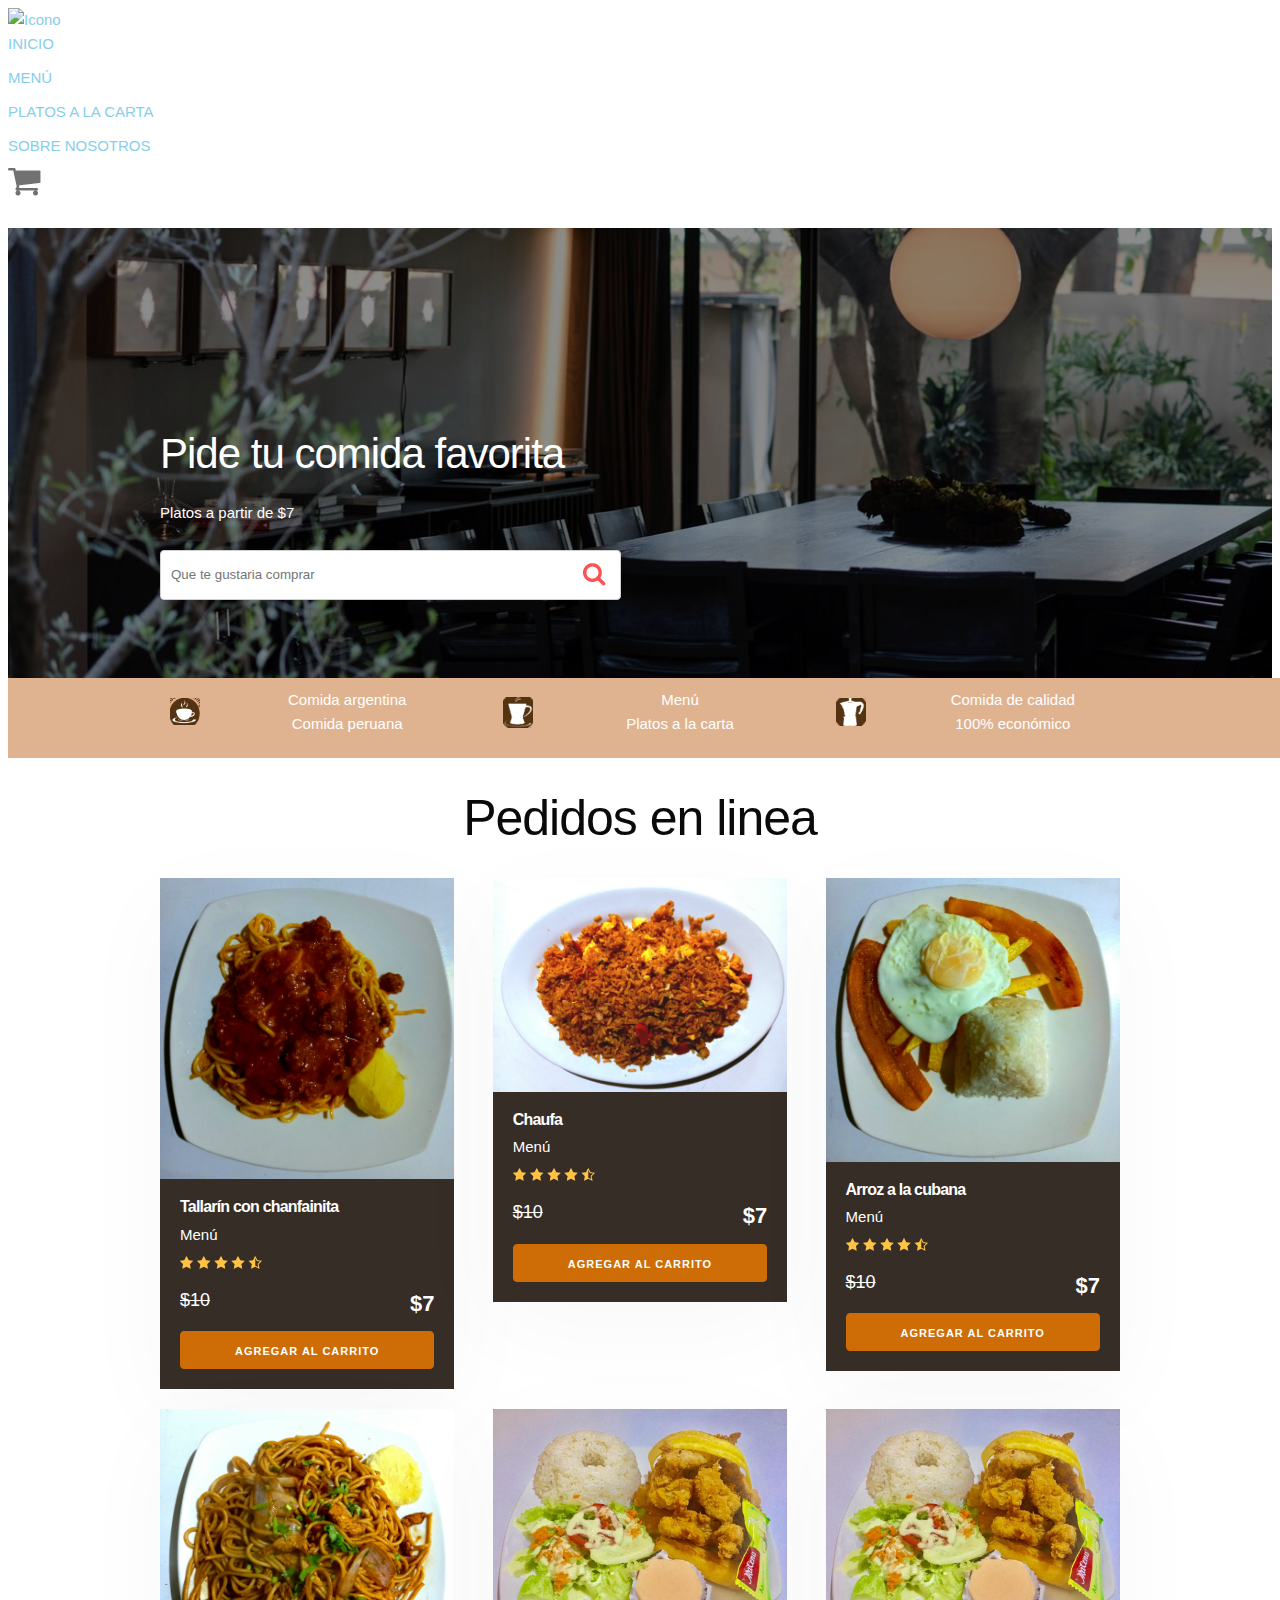
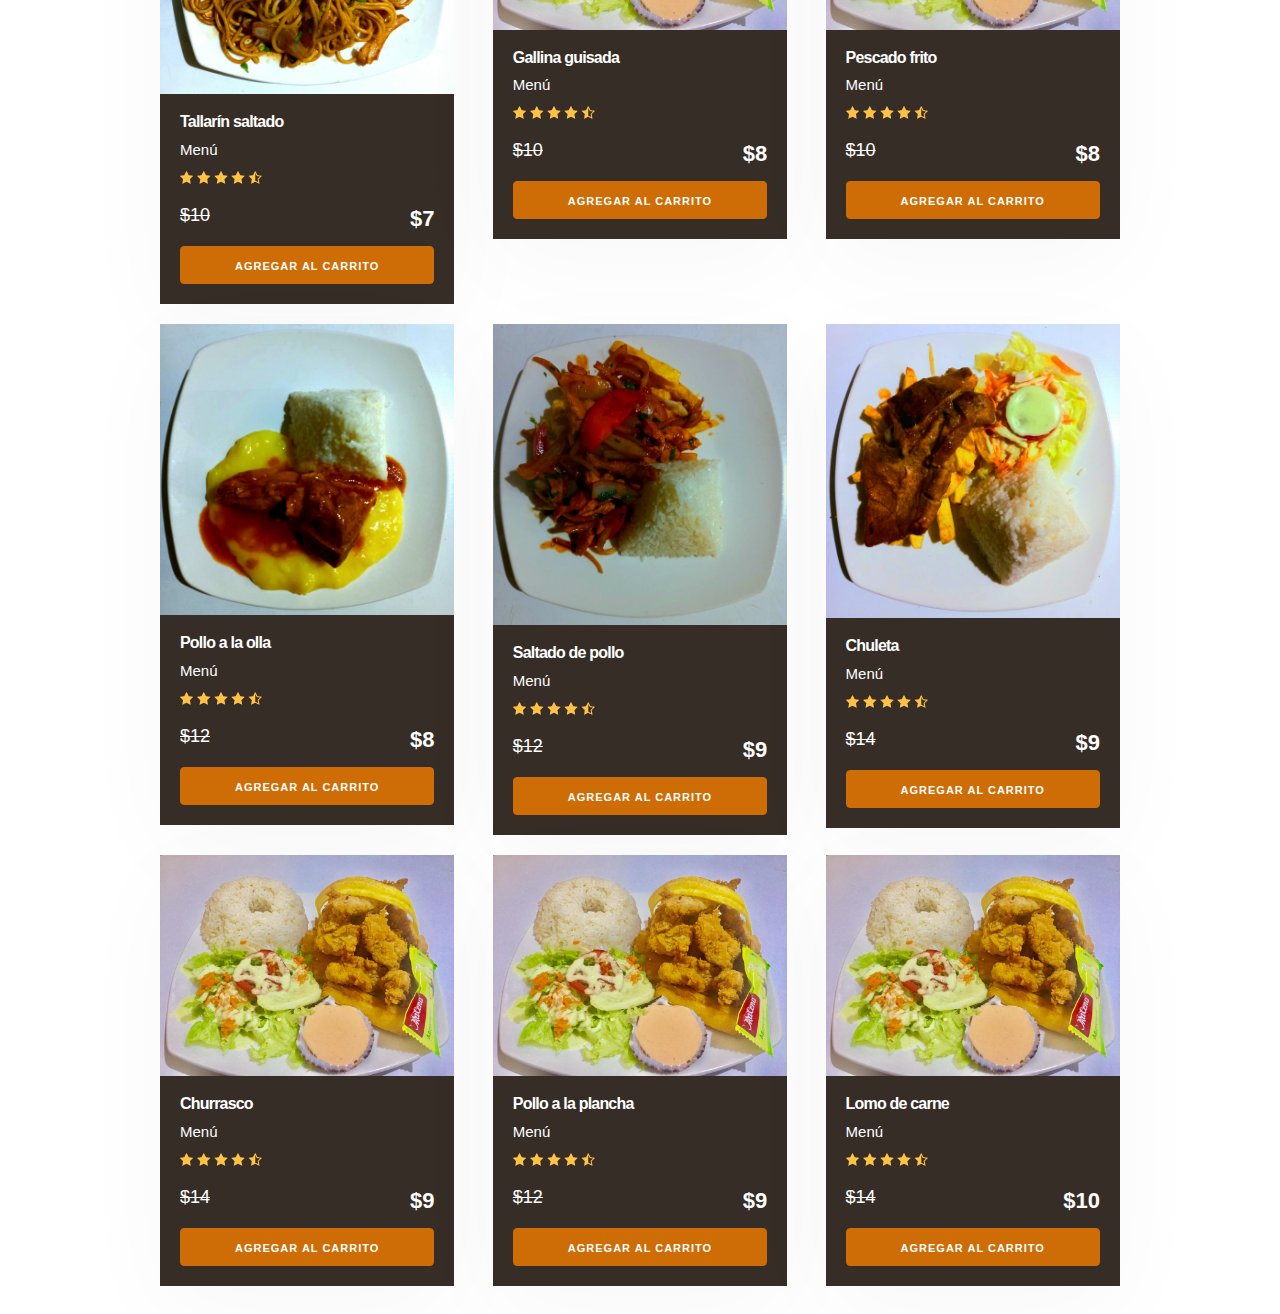
==== menu.html @ 3bd7306c "Add files via upload" ====
<!DOCTYPE html>
<html lang="en">
<head>
    <meta charset="UTF-8">
    <meta http-equiv="X-UA-Compatible" content="IE=edge">
    <meta name="viewport" content="width=device-width, initial-scale=1.0">
    <link
      rel="icon"
      type="image/jpg"
      href="https://cdn.glitch.com/686d35a2-2b6e-438b-ac4c-92ff63c16e5e%2FWhatsApp_Image_2021-08-18_at_1.35.23_PM-removebg-preview.png?v=1629311766020"
    />
    <link
      href="https://cdn.jsdelivr.net/npm/bootstrap@5.1.0/dist/css/bootstrap.min.css"
      rel="stylesheet"
      integrity="sha384-KyZXEAg3QhqLMpG8r+8fhAXLRk2vvoC2f3B09zVXn8CA5QIVfZOJ3BCsw2P0p/We"
      crossorigin="anonymous"
    />
    <title>CHE CARLITOS RESTAURANT</title>
    <link rel="stylesheet" href="css/normalize.css">
    <link rel="stylesheet" href="css/skeleton.css">
    <link rel="stylesheet" href="css/custom.css">
</head>
<body>
    <header id="header" class="header">
        <nav class="navbar navbar-light bg-light">
            <div class="container-fluid">
              <a class="navbar-brand" href="#">
                <img
            src="https://cdn.glitch.com/686d35a2-2b6e-438b-ac4c-92ff63c16e5e%2FWhatsApp_Image_2021-08-18_at_1.25.25_PM-removebg-preview-removebg-preview.png?v=1629311523991"
            alt="Icono"
            width="36"
            height="30"
            class="d-inline-block align-text-top"
          />
          
              </a>
              <ul class="nav">
                <li class="nav-item active">
                  <a class="nav-link" href="/">INICIO</a>
                </li>
                <li class="nav-item active">
                  <a class="nav-link" href="menu.html">MENÚ</a>
                </li>
                <li class="nav-item">
                  <a class="nav-link" href="platos.html">PLATOS A LA CARTA</a>
                </li>
                <li class="nav-item">
                  <a class="nav-link" href="sobre.html">SOBRE NOSOTROS</a>
                </li>
                <li class="submenu">
                    <img src="img/cart.png" alt="Carrito de compras" id="img-carrito">
                    <div id="carrito">
                        <table id="lista-carrito" class="u-full-width">
                            <thead>
                                <tr>
                                    <th>Imagen</th>
                                    <th>Nombre</th>
                                    <th>Precio</th>
                                    <th></th>
                                </tr>
                            </thead>
                            <tbody></tbody>
                        </table>
                        <a href="#" id="vaciar-carrito" class="button u-full-width">Vaciar Carrito</a>
                    </div>
                </li>
              </ul>
            </div>
        </nav>
        <div class="container-fluid">
          </div>
    </header>

    <div id="hero">
        <div class="container">
            <div class="row">
                <div class="six columns">
                    <div class="contenido-hero">
                        <h2>Pide tu comida favorita</h2>
                        <p>Platos a partir de $7</p>
                        <form action="platos.html" id="busqueda" method="post" class="formulario">
                            <input class="u-full-width" type="text" 
                            placeholder="Que te gustaria comprar"
                            id="buscador"
                            >
                            <input type="submit" id="submit-buscador" class="submit-buscador">
                        </form>
                    </div>
                </div>
            </div>
        </div>
    </div>

    <div class="barra">
        <div class="container">
            <div class="flex-column">
                <div class="four columns icono icono1">
                    <p>Comida argentina<br>
                        Comida peruana
                    </p>
                </div>
                <div class="four columns icono icono2">
                    <p>Menú<br>
                        Platos a la carta 
                    </p>
                </div>
                <div class="four columns icono icono3">
                    <p>Comida de calidad<br>
                        100% económico
                    </p>
                </div>
            </div>
        </div>
    </div>

    <div id="lista-cafe" class="container">
        <h1 id="encabezado" class="encabezado">Pedidos en linea</h1>
        <div class="row">
            <div class="four columns">
                <div class="card" id="m1">
                    <img src="img/m1.jpeg" class="u-full-width">
                    <div class="info-card">
                        <h4>Tallarín con chanfainita</h4>
                        <p>Menú</p>
                        <img src="img/estrellas.png" >
                        <p class="precio">$10 <span class="u-pull-right">$7</span></p>
                        <a href="#" 
                        class="u-full-width button-primary button input agregar-carrito                        
                        ">Agregar Al Carrito</a>
                    </div>
                </div>
            </div>
            <div class="four columns">
                <div class="card" id="m2">
                    <img src="img/m2.jpeg" class="u-full-width">
                    <div class="info-card">
                        <h4>Chaufa</h4>
                        <p>Menú</p>
                        <img src="img/estrellas.png" >
                        <p class="precio">$10 <span class="u-pull-right">$7</span></p>
                        <a href="#" 
                        class="u-full-width button-primary button input agregar-carrito                        
                        ">Agregar Al Carrito</a>
                    </div>
                </div>
            </div>
            <div class="four columns">
                <div class="card" id="m3">
                    <img src="img/m3.jpeg" class="u-full-width">
                    <div class="info-card">
                        <h4>Arroz a la cubana</h4>
                        <p>Menú</p>
                        <img src="img/estrellas.png" >
                        <p class="precio">$10 <span class="u-pull-right">$7</span></p>
                        <a href="#" 
                        class="u-full-width button-primary button input agregar-carrito                        
                        ">Agregar Al Carrito</a>
                    </div>
                </div>
            </div>
        </div><!--.row-->

        <div class="row">
            <div class="four columns">
                <div class="card"id="m4">
                    <img src="img/m4.jpeg" class="u-full-width">
                    <div class="info-card">
                        <h4>Tallarín saltado</h4>
                        <p>Menú</p>
                        <img src="img/estrellas.png" >
                        <p class="precio">$10 <span class="u-pull-right">$7</span></p>
                        <a href="#" 
                        class="u-full-width button-primary button input agregar-carrito                        
                        ">Agregar Al Carrito</a>
                    </div>
                </div>
            </div>
            <div class="four columns">
                <div class="card" id="m5">
                    <img src="img/slider2.jpg" class="u-full-width">
                    <div class="info-card">
                        <h4>Gallina guisada</h4>
                        <p>Menú</p>
                        <img src="img/estrellas.png" >
                        <p class="precio">$10 <span class="u-pull-right">$8</span></p>
                        <a href="#" 
                        class="u-full-width button-primary button input agregar-carrito                        
                        ">Agregar Al Carrito</a>
                    </div>
                </div>
            </div>
            <div class="four columns">
                <div class="card"id="m6">
                    <img src="img/slider2.jpg" class="u-full-width">
                    <div class="info-card">
                        <h4>Pescado frito</h4>
                        <p>Menú</p>
                        <img src="img/estrellas.png" >
                        <p class="precio">$10 <span class="u-pull-right">$8</span></p>
                        <a href="#" 
                        class="u-full-width button-primary button input agregar-carrito                        
                        ">Agregar Al Carrito</a>
                    </div>
                </div>
            </div>
        </div><!--.row-->

        <div class="row">
            <div class="four columns">
                <div class="card" id="m7">
                    <img src="img/m14.jpeg" class="u-full-width">
                    <div class="info-card">
                        <h4>Pollo a la olla</h4>
                        <p>Menú</p>
                        <img src="img/estrellas.png" >
                        <p class="precio">$12 <span class="u-pull-right">$8</span></p>
                        <a href="#" 
                        class="u-full-width button-primary button input agregar-carrito                        
                        ">Agregar Al Carrito</a>
                    </div>
                </div>
            </div>
            <div class="four columns">
                <div class="card" id="m8">
                    <img src="img/m8.jpeg" class="u-full-width">
                    <div class="info-card">
                        <h4>Saltado de pollo</h4>
                        <p>Menú</p>
                        <img src="img/estrellas.png" >
                        <p class="precio">$12 <span class="u-pull-right">$9</span></p>
                        <a href="#" 
                        class="u-full-width button-primary button input agregar-carrito                        
                        ">Agregar Al Carrito</a>
                    </div>
                </div>
            </div>
            <div class="four columns">
                <div class="card" id="m9">
                    <img src="img/m9.jpeg" class="u-full-width">
                    <div class="info-card">
                        <h4>Chuleta</h4>
                        <p>Menú</p>
                        <img src="img/estrellas.png" >
                        <p class="precio">$14 <span class="u-pull-right">$9</span></p>
                        <a href="#" 
                        class="u-full-width button-primary button input agregar-carrito                        
                        ">Agregar Al Carrito</a>
                    </div>
                </div>
            </div>
        </div><!--.row-->

        <div class="row">
            <div class="four columns">
                <div class="card" id="m10">
                    <img src="img/slider2.jpg" class="u-full-width">
                    <div class="info-card">
                        <h4>Churrasco</h4>
                        <p>Menú</p>
                        <img src="img/estrellas.png" >
                        <p class="precio">$14 <span class="u-pull-right">$9</span></p>
                        <a href="#" 
                        class="u-full-width button-primary button input agregar-carrito                        
                        ">Agregar Al Carrito</a>
                    </div>
                </div>
            </div>
            <div class="four columns">
                <div class="card"id="m11">
                    <img src="img/slider2.jpg" class="u-full-width">
                    <div class="info-card">
                        <h4>Pollo a la plancha</h4>
                        <p>Menú</p>
                        <img src="img/estrellas.png" >
                        <p class="precio">$12 <span class="u-pull-right">$9</span></p>
                        <a href="#" 
                        class="u-full-width button-primary button input agregar-carrito                        
                        ">Agregar Al Carrito</a>
                    </div>
                </div>
            </div>
            <div class="four columns">
                <div class="card" id="m12">
                    <img src="img/slider2.jpg" class="u-full-width">
                    <div class="info-card">
                        <h4>Lomo de carne</h4>
                        <p>Menú</p>
                        <img src="img/estrellas.png" >
                        <p class="precio">$14 <span class="u-pull-right">$10</span></p>
                        <a href="#" 
                        class="u-full-width button-primary button input agregar-carrito                        
                        ">Agregar Al Carrito</a>
                    </div>
                </div>
            </div>
        </div><!--.row-->
    </div>


    <script src="js/app.js"></script>
    
</body>

</html>
---- css/skeleton.css ----
/*
* Skeleton V2.0.4
* Copyright 2014, Dave Gamache
* www.getskeleton.com
* Free to use under the MIT license.
* http://www.opensource.org/licenses/mit-license.php
* 12/29/2014
*/


/* Table of contents
––––––––––––––––––––––––––––––––––––––––––––––––––
- Grid
- Base Styles
- Typography
- Links
- Buttons
- Forms
- Lists
- Code
- Tables
- Spacing
- Utilities
- Clearing
- Media Queries
*/


/* Grid
–––––––––––––––––––––––––––––––––––––––––––––––––– */
.container {
  position: relative;
  width: 100%;
  max-width: 960px;
  margin: 0 auto;
  padding: 0 20px;
  box-sizing: border-box; }
.column,
.columns {
  width: 100%;
  float: left;
  box-sizing: border-box; }

/* For devices larger than 400px */
@media (min-width: 400px) {
  .container {
    width: 85%;
    padding: 0; }
}

/* For devices larger than 550px */
@media (min-width: 550px) {
  .container {
    width: 80%; }
  .column,
  .columns {
    margin-left: 4%; }
  .column:first-child,
  .columns:first-child {
    margin-left: 0; }

  .one.column,
  .one.columns                    { width: 4.66666666667%; }
  .two.columns                    { width: 13.3333333333%; }
  .three.columns                  { width: 22%;            }
  .four.columns                   { width: 30.6666666667%; }
  .five.columns                   { width: 39.3333333333%; }
  .six.columns                    { width: 48%;            }
  .seven.columns                  { width: 56.6666666667%; }
  .eight.columns                  { width: 65.3333333333%; }
  .nine.columns                   { width: 74.0%;          }
  .ten.columns                    { width: 82.6666666667%; }
  .eleven.columns                 { width: 91.3333333333%; }
  .twelve.columns                 { width: 100%; margin-left: 0; }

  .one-third.column               { width: 30.6666666667%; }
  .two-thirds.column              { width: 65.3333333333%; }

  .one-half.column                { width: 48%; }

  /* Offsets */
  .offset-by-one.column,
  .offset-by-one.columns          { margin-left: 8.66666666667%; }
  .offset-by-two.column,
  .offset-by-two.columns          { margin-left: 17.3333333333%; }
  .offset-by-three.column,
  .offset-by-three.columns        { margin-left: 26%;            }
  .offset-by-four.column,
  .offset-by-four.columns         { margin-left: 34.6666666667%; }
  .offset-by-five.column,
  .offset-by-five.columns         { margin-left: 43.3333333333%; }
  .offset-by-six.column,
  .offset-by-six.columns          { margin-left: 52%;            }
  .offset-by-seven.column,
  .offset-by-seven.columns        { margin-left: 60.6666666667%; }
  .offset-by-eight.column,
  .offset-by-eight.columns        { margin-left: 69.3333333333%; }
  .offset-by-nine.column,
  .offset-by-nine.columns         { margin-left: 78.0%;          }
  .offset-by-ten.column,
  .offset-by-ten.columns          { margin-left: 86.6666666667%; }
  .offset-by-eleven.column,
  .offset-by-eleven.columns       { margin-left: 95.3333333333%; }

  .offset-by-one-third.column,
  .offset-by-one-third.columns    { margin-left: 34.6666666667%; }
  .offset-by-two-thirds.column,
  .offset-by-two-thirds.columns   { margin-left: 69.3333333333%; }

  .offset-by-one-half.column,
  .offset-by-one-half.columns     { margin-left: 52%; }

}


/* Base Styles
–––––––––––––––––––––––––––––––––––––––––––––––––– */
/* NOTE
html is set to 62.5% so that all the REM measurements throughout Skeleton
are based on 10px sizing. So basically 1.5rem = 15px :) */
html {
  font-size: 62.5%; }
body {
  font-size: 1.5em; /* currently ems cause chrome bug misinterpreting rems on body element */
  line-height: 1.6;
  font-weight: 400;
  font-family: "Raleway", "HelveticaNeue", "Helvetica Neue", Helvetica, Arial, sans-serif;
  color: #222; }


/* Typography
–––––––––––––––––––––––––––––––––––––––––––––––––– */
h1, h2, h3, h4, h5, h6 {
  margin-top: 0;
  margin-bottom: 2rem;
  font-weight: 300; }
h1 { font-size: 4.0rem; line-height: 1.2;  letter-spacing: -.1rem;}
h2 { font-size: 3.6rem; line-height: 1.25; letter-spacing: -.1rem; }
h3 { font-size: 3.0rem; line-height: 1.3;  letter-spacing: -.1rem; }
h4 { font-size: 2.4rem; line-height: 1.35; letter-spacing: -.08rem; }
h5 { font-size: 1.8rem; line-height: 1.5;  letter-spacing: -.05rem; }
h6 { font-size: 1.5rem; line-height: 1.6;  letter-spacing: 0; }

/* Larger than phablet */
@media (min-width: 550px) {
  h1 { font-size: 5.0rem; }
  h2 { font-size: 4.2rem; }
  h3 { font-size: 3.6rem; }
  h4 { font-size: 3.0rem; }
  h5 { font-size: 2.4rem; }
  h6 { font-size: 1.5rem; }
}

p {
  margin-top: 0; }


/* Links
–––––––––––––––––––––––––––––––––––––––––––––––––– */
a {
  color: #ce6d06; }
a:hover {
  color: #A95905; }


/* Buttons
–––––––––––––––––––––––––––––––––––––––––––––––––– */
.button,
button,
input[type="submit"],
input[type="reset"],
input[type="button"] {
  display: inline-block;
  height: 38px;
  padding: 0 30px;
  color: rgb(255, 255, 255);
  text-align: center;
  font-size: 11px;
  font-weight: 600;
  line-height: 38px;
  letter-spacing: .1rem;
  text-transform: uppercase;
  text-decoration: none;
  white-space: nowrap;
  background-color: transparent;
  border-radius: 4px;
  border: 1px solid #bbb;
  cursor: pointer;
  box-sizing: border-box; }
.button:hover,
button:hover,
input[type="submit"]:hover,
input[type="reset"]:hover,
input[type="button"]:hover,
.button:focus,
button:focus,
input[type="submit"]:focus,
input[type="reset"]:focus,
input[type="button"]:focus {
  color: #ce6d06;
  border-color: #888;
  outline: 0; }
.button.button-primary,
button.button-primary,
input[type="submit"].button-primary,
input[type="reset"].button-primary,
input[type="button"].button-primary {
  color: #FFF;
  background-color: #ce6d06;
  border-color: #ce6d06; }
.button.button-primary:hover,
button.button-primary:hover,
input[type="submit"].button-primary:hover,
input[type="reset"].button-primary:hover,
input[type="button"].button-primary:hover,
.button.button-primary:focus,
button.button-primary:focus,
input[type="submit"].button-primary:focus,
input[type="reset"].button-primary:focus,
input[type="button"].button-primary:focus {
  color: #FFF;
  background-color: #A95905;
  border-color: #A95905; }


/* Forms
–––––––––––––––––––––––––––––––––––––––––––––––––– */
input[type="email"],
input[type="number"],
input[type="search"],
input[type="text"],
input[type="tel"],
input[type="url"],
input[type="password"],
textarea,
select {
  height: 38px;
  padding: 6px 10px; /* The 6px vertically centers text on FF, ignored by Webkit */
  background-color: #fff;
  border: 1px solid #D1D1D1;
  border-radius: 4px;
  box-shadow: none;
  box-sizing: border-box; }
/* Removes awkward default styles on some inputs for iOS */
input[type="email"],
input[type="number"],
input[type="search"],
input[type="text"],
input[type="tel"],
input[type="url"],
input[type="password"],
textarea {
  -webkit-appearance: none;
     -moz-appearance: none;
          appearance: none; }
textarea {
  min-height: 65px;
  padding-top: 6px;
  padding-bottom: 6px; }
input[type="email"]:focus,
input[type="number"]:focus,
input[type="search"]:focus,
input[type="text"]:focus,
input[type="tel"]:focus,
input[type="url"]:focus,
input[type="password"]:focus,
textarea:focus,
select:focus {
  border: 1px solid #ce6d06;
  outline: 0; }
label,
legend {
  display: block;
  margin-bottom: .5rem;
  font-weight: 600; }
fieldset {
  padding: 0;
  border-width: 0; }
input[type="checkbox"],
input[type="radio"] {
  display: inline; }
label > .label-body {
  display: inline-block;
  margin-left: .5rem;
  font-weight: normal; }


/* Lists
–––––––––––––––––––––––––––––––––––––––––––––––––– */
ul {
  list-style: circle inside; }
ol {
  list-style: decimal inside; }
ol, ul {
  padding-left: 0;
  margin-top: 0; }
ul ul,
ul ol,
ol ol,
ol ul {
  margin: 1.5rem 0 1.5rem 3rem;
  font-size: 90%; }
li {
  margin-bottom: 1rem; }


/* Code
–––––––––––––––––––––––––––––––––––––––––––––––––– */
code {
  padding: .2rem .5rem;
  margin: 0 .2rem;
  font-size: 90%;
  white-space: nowrap;
  background: #F1F1F1;
  border: 1px solid #E1E1E1;
  border-radius: 4px; }
pre > code {
  display: block;
  padding: 1rem 1.5rem;
  white-space: pre; }


/* Tables
–––––––––––––––––––––––––––––––––––––––––––––––––– */
th,
td {
  padding: 12px 15px;
  text-align: left;
  border-bottom: 1px solid #E1E1E1; }
th:first-child,
td:first-child {
  padding-left: 0; }
th:last-child,
td:last-child {
  padding-right: 0; }


/* Spacing
–––––––––––––––––––––––––––––––––––––––––––––––––– */
button,
.button {
  margin-bottom: 1rem; }
input,
textarea,
select,
fieldset {
  margin-bottom: 1.5rem; }
pre,
blockquote,
dl,
figure,
table,
p,
ul,
ol,
form {
  margin-bottom: 2.5rem; }


/* Utilities
–––––––––––––––––––––––––––––––––––––––––––––––––– */
.u-full-width {
  width: 100%;
  box-sizing: border-box; }
.u-max-full-width {
  max-width: 100%;
  box-sizing: border-box; }
.u-pull-right {
  float: right; }
.u-pull-left {
  float: left; }


/* Misc
–––––––––––––––––––––––––––––––––––––––––––––––––– */
hr {
  margin-top: 3rem;
  margin-bottom: 3.5rem;
  border-width: 0;
  border-top: 1px solid #E1E1E1; }


/* Clearing
–––––––––––––––––––––––––––––––––––––––––––––––––– */

/* Self Clearing Goodness */
.container:after,
.row:after,
.u-cf {
  content: "";
  display: table;
  clear: both; }


/* Media Queries
–––––––––––––––––––––––––––––––––––––––––––––––––– */
/*
Note: The best way to structure the use of media queries is to create the queries
near the relevant code. For example, if you wanted to change the styles for buttons
on small devices, paste the mobile query code up in the buttons section and style it
there.
*/


/* Larger than mobile */
@media (min-width: 400px) {}

/* Larger than phablet (also point when grid becomes active) */
@media (min-width: 550px) {}

/* Larger than tablet */
@media (min-width: 750px) {}

/* Larger than desktop */
@media (min-width: 1000px) {}

/* Larger than Desktop HD */
@media (min-width: 1200px) {}
---- css/custom.css ----
body {
    background-color: #fff;
}
h1 {
    text-align: center;
    color: rgb(10, 10, 10);
}
h4 {
    font-size: 16px;
    font-weight: 700;
}

.navbar a {
    color: skyblue;
    text-decoration: none;
}

@media (min-width: 750px) {
    header {
        text-align: left;
    }
}

ul {
    list-style: none;
}
#hero {
    background-image: url(../img/fondo3.jpg);
    position: relative;
    z-index: 0;
    background-repeat: no-repeat;
    background-position: center;
    background-size: cover;
    height: 450px;
}
#hero::before{
    content: "";
    background: rgba(0, 0, 0, 0.45);
    position: absolute;
    top: 0; 
    min-height: 100%;
    left: 0;
    right: 0;
    z-index: -1;
}

#encabezado {
    margin: 30px 0;
}
.submenu {
    position: relative;
}

.submenu #carrito {
    display: none;
}

.submenu:hover #carrito {
    display: block;
    position: absolute;
    right: 0;
    color: white;
    top: 100%;
    z-index: 1;
    background-color: #2A2420;
    padding: 20px;
    min-height: 400px;
    min-width: 300px;
}

.vacio {
    padding: 10px;
    background-color: crimson;
    text-align: center;
    border-radius: 10px;
    color:white
}

.contenido-hero {
    padding-top: 120px;
    margin-top: 80px;
    color: white;
}

.contenido-hero form {
    position: relative;
    margin-bottom: 0;
}

.contenido-hero form #buscador {
    height: 50px;
    margin-bottom: 0;
}

.contenido-hero form .submit-buscador {
    position: absolute;
    right: 0;
    top: 0;
    height: 100%;
    padding: 0;
    display: block;
    text-indent: -9999px;
    width: 50px;
    background-image: url(../img/lupa.png);
    background-position: right center;
    background-repeat: no-repeat;
    border: none;
}

.barra {
    padding: 20px 0;
    background: #dfb390;
}

.barra p {
    margin: 0;
    color: white;
}
.icono{
    background-repeat: no-repeat;
    background-position: left center;
    padding-left: 60px;
    background-size: 30px;
    margin-bottom: 40px;
    text-align: center;
}

@media (min-width: 750px) {
    .icono {
        margin-bottom: 0;
    }
}

.icono1 {
    background-image: url(../img/icono1.png);
}
.icono2 {
    background-image: url(../img/icono2.png);
}
.icono3 {
    background-image: url(../img/icono3.png);
}

#lista-cafe .row {
    margin-bottom: 20px;
}
.agregar-carrito {
    margin: 10px 0;
}

.card {
    text-align: center;
    box-shadow: 0 25px 98px 0 rgb(0 0 0 / 3%);
    background: #362D27;
}
@media (min-width: 550px) {
    .card {
        text-align: left;
    }
}
.info-card {
    padding: 10px 20px;
    color: white;
}

.info-card p,
.card h4 {
    margin-bottom: 5px;
}

.info-card .precio {
    text-decoration: line-through;
    font-size: 18px;
    margin-top: 10px;
}

.info-card .precio span {
    font-weight: 700;
    font-size: 22px;
}

.footer {
    border-top: 1px solid white;
    margin-top: 40px;
    padding-top: 40px;
}

.footer .menu a {
    display: block;
    color: white;
    margin-bottom: 10px;
    text-decoration: none;
}
  .barra{
      width: 100%;
      height: 60px;
      padding: 10px;
  }
  #input-search{
    width: 300px;
    height: 40px;
    font-size: 20px;
    text-indent: 10px;
  }
  .content-search{
    width: 100%;
    height: 100vh;
    position: fixed;
    top: 60px;
    left: 0;
    display: none;
  }
  .content-table{
    width: 80%;
    max-height: 200px;
    height: auto;
    background: rgba(0, 0, 0, 0.3);
    margin-left: 10px;
    overflow-y: visible;
    overflow-x: hidden;
  }
  .content-table table{
      width: 100%;
  }
  nav tbody tr td a{
      display: block;
      padding: 10px;
      color: white;
      text-decoration: none;
  }
  tbody tr td a:hover{
      background: rgba(0, 0, 0, 0.3);
  }
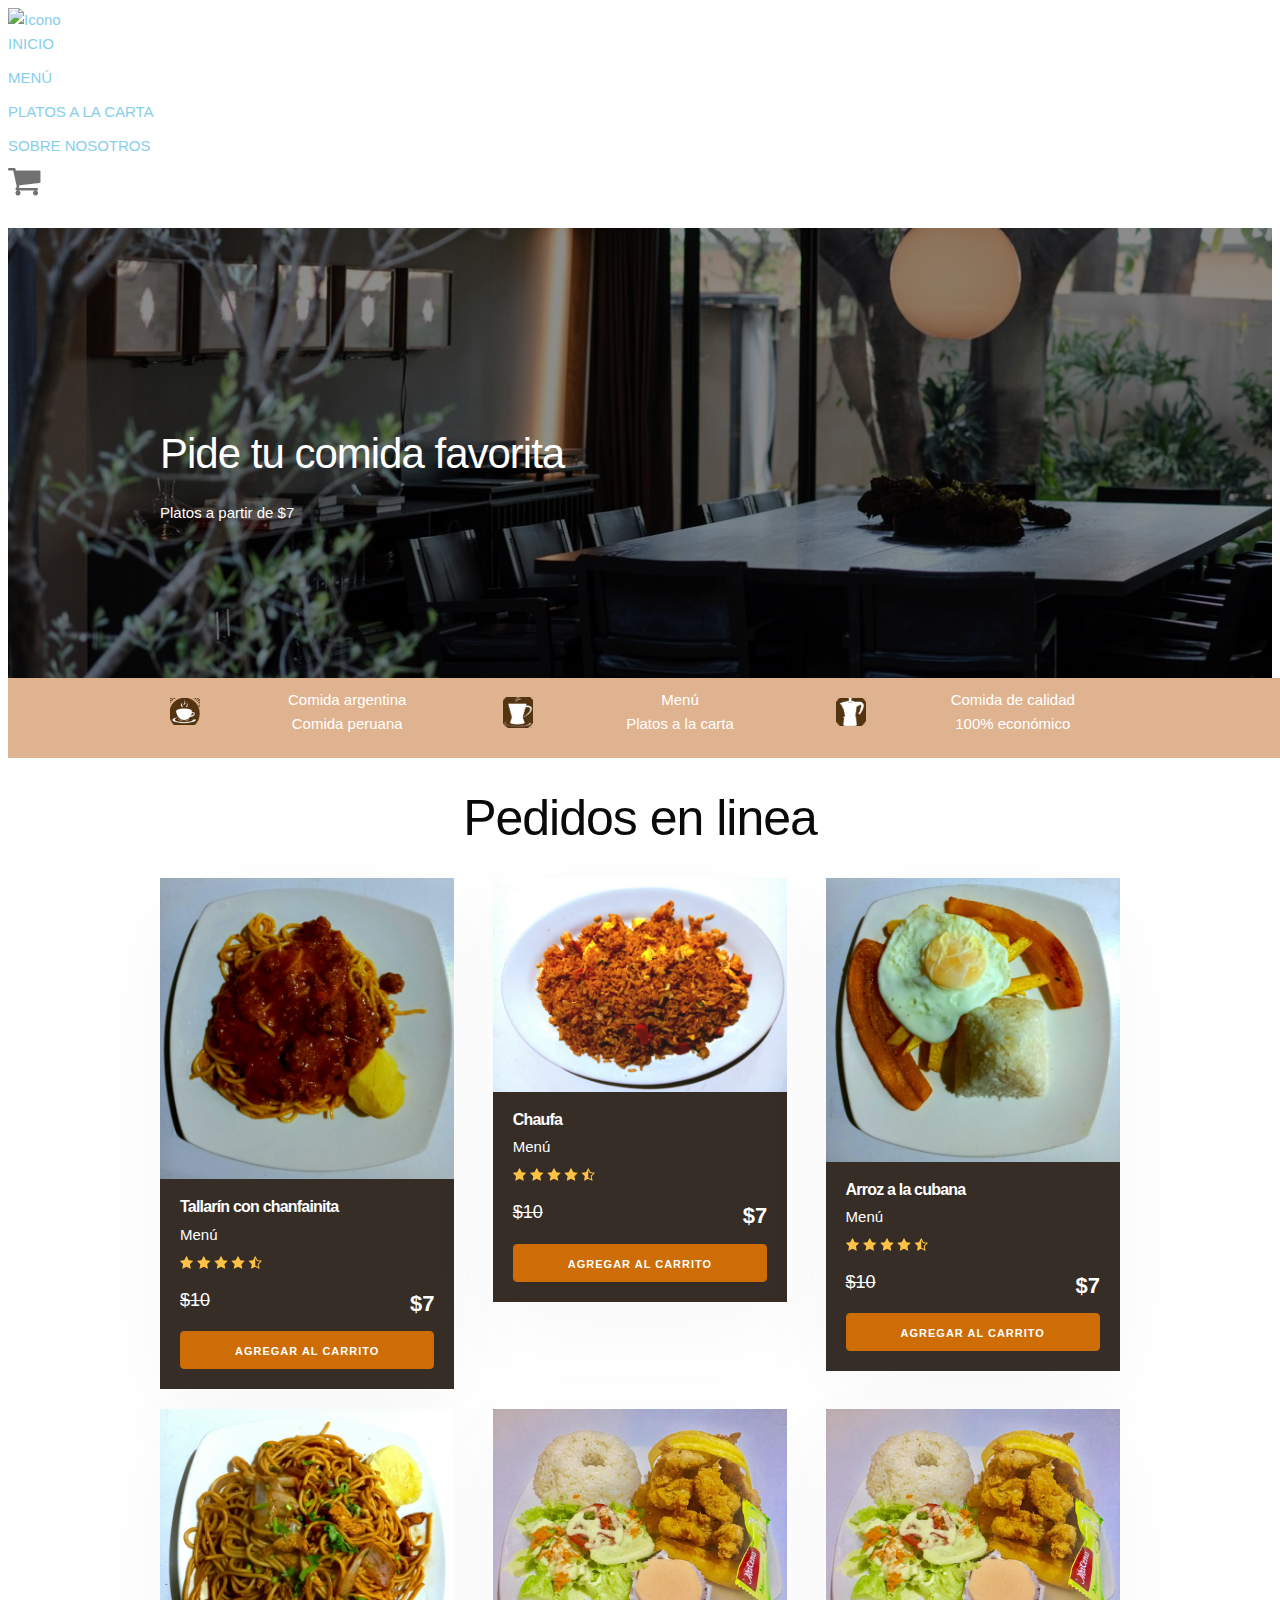
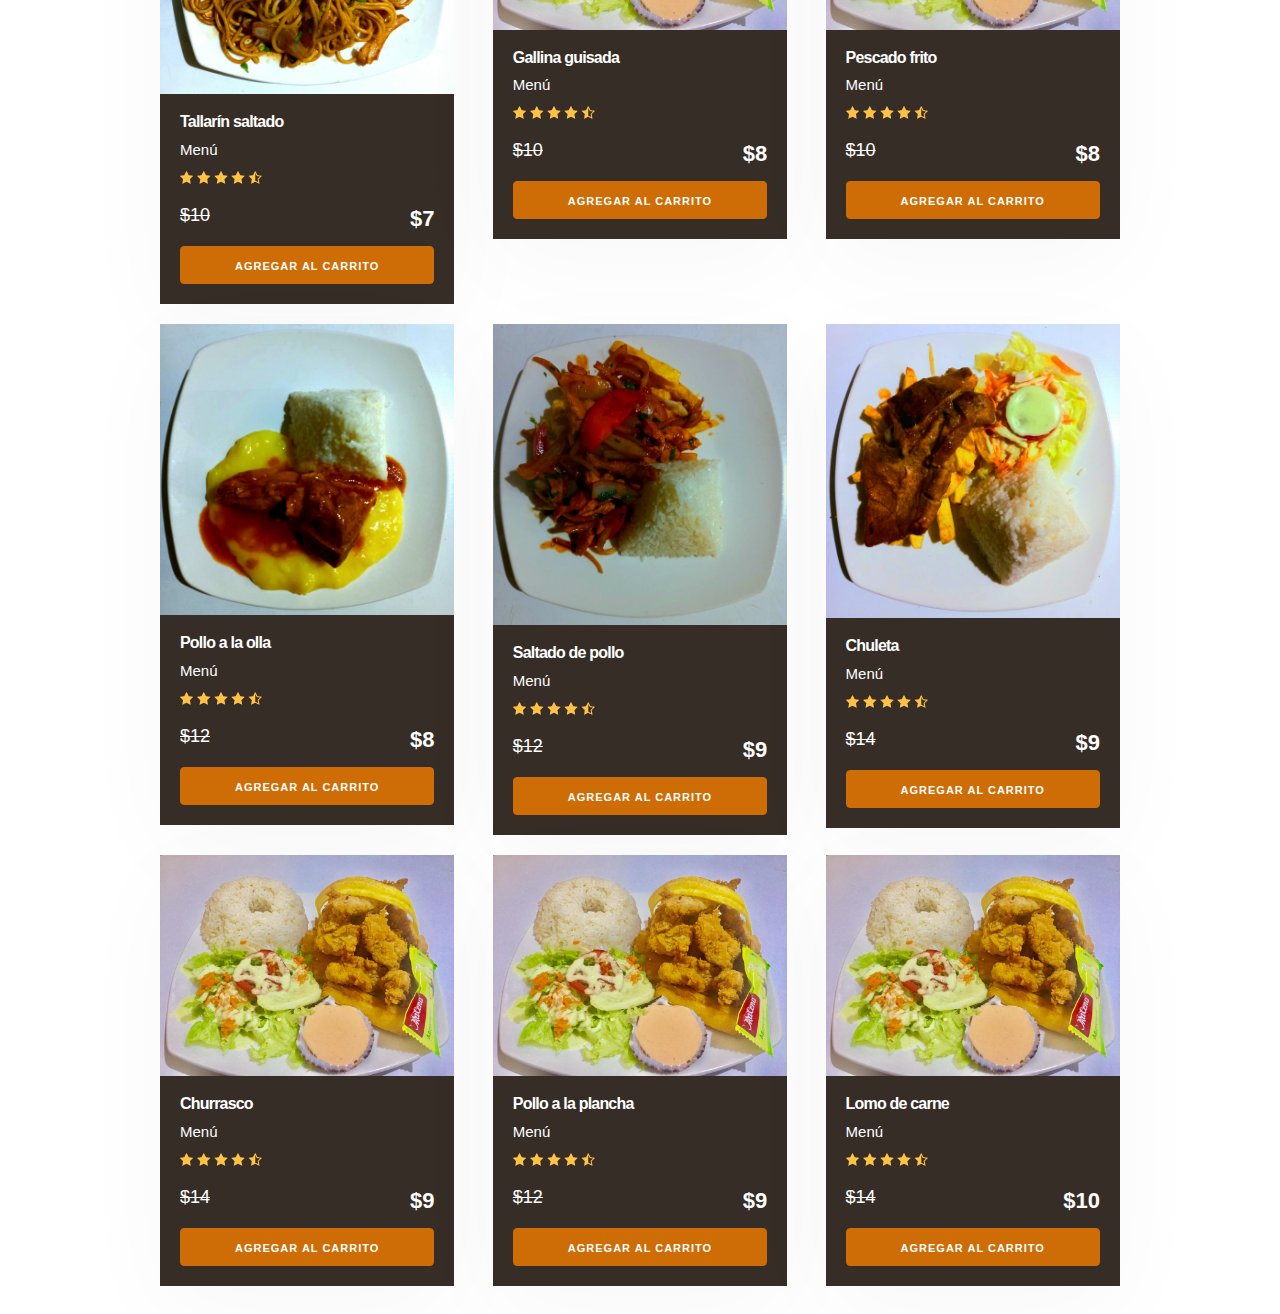
==== commit 75e9a2a1: "Update menu.html" ====
--- a/menu.html
+++ b/menu.html
@@ -36,7 +36,7 @@
               </a>
               <ul class="nav">
                 <li class="nav-item active">
-                  <a class="nav-link" href="/">INICIO</a>
+                  <a class="nav-link" href="index.html">INICIO</a>
                 </li>
                 <li class="nav-item active">
                   <a class="nav-link" href="menu.html">MENÚ</a>
@@ -78,13 +78,6 @@
                     <div class="contenido-hero">
                         <h2>Pide tu comida favorita</h2>
                         <p>Platos a partir de $7</p>
-                        <form action="platos.html" id="busqueda" method="post" class="formulario">
-                            <input class="u-full-width" type="text" 
-                            placeholder="Que te gustaria comprar"
-                            id="buscador"
-                            >
-                            <input type="submit" id="submit-buscador" class="submit-buscador">
-                        </form>
                     </div>
                 </div>
             </div>
@@ -301,4 +294,4 @@
     
 </body>
 
-</html>+</html>
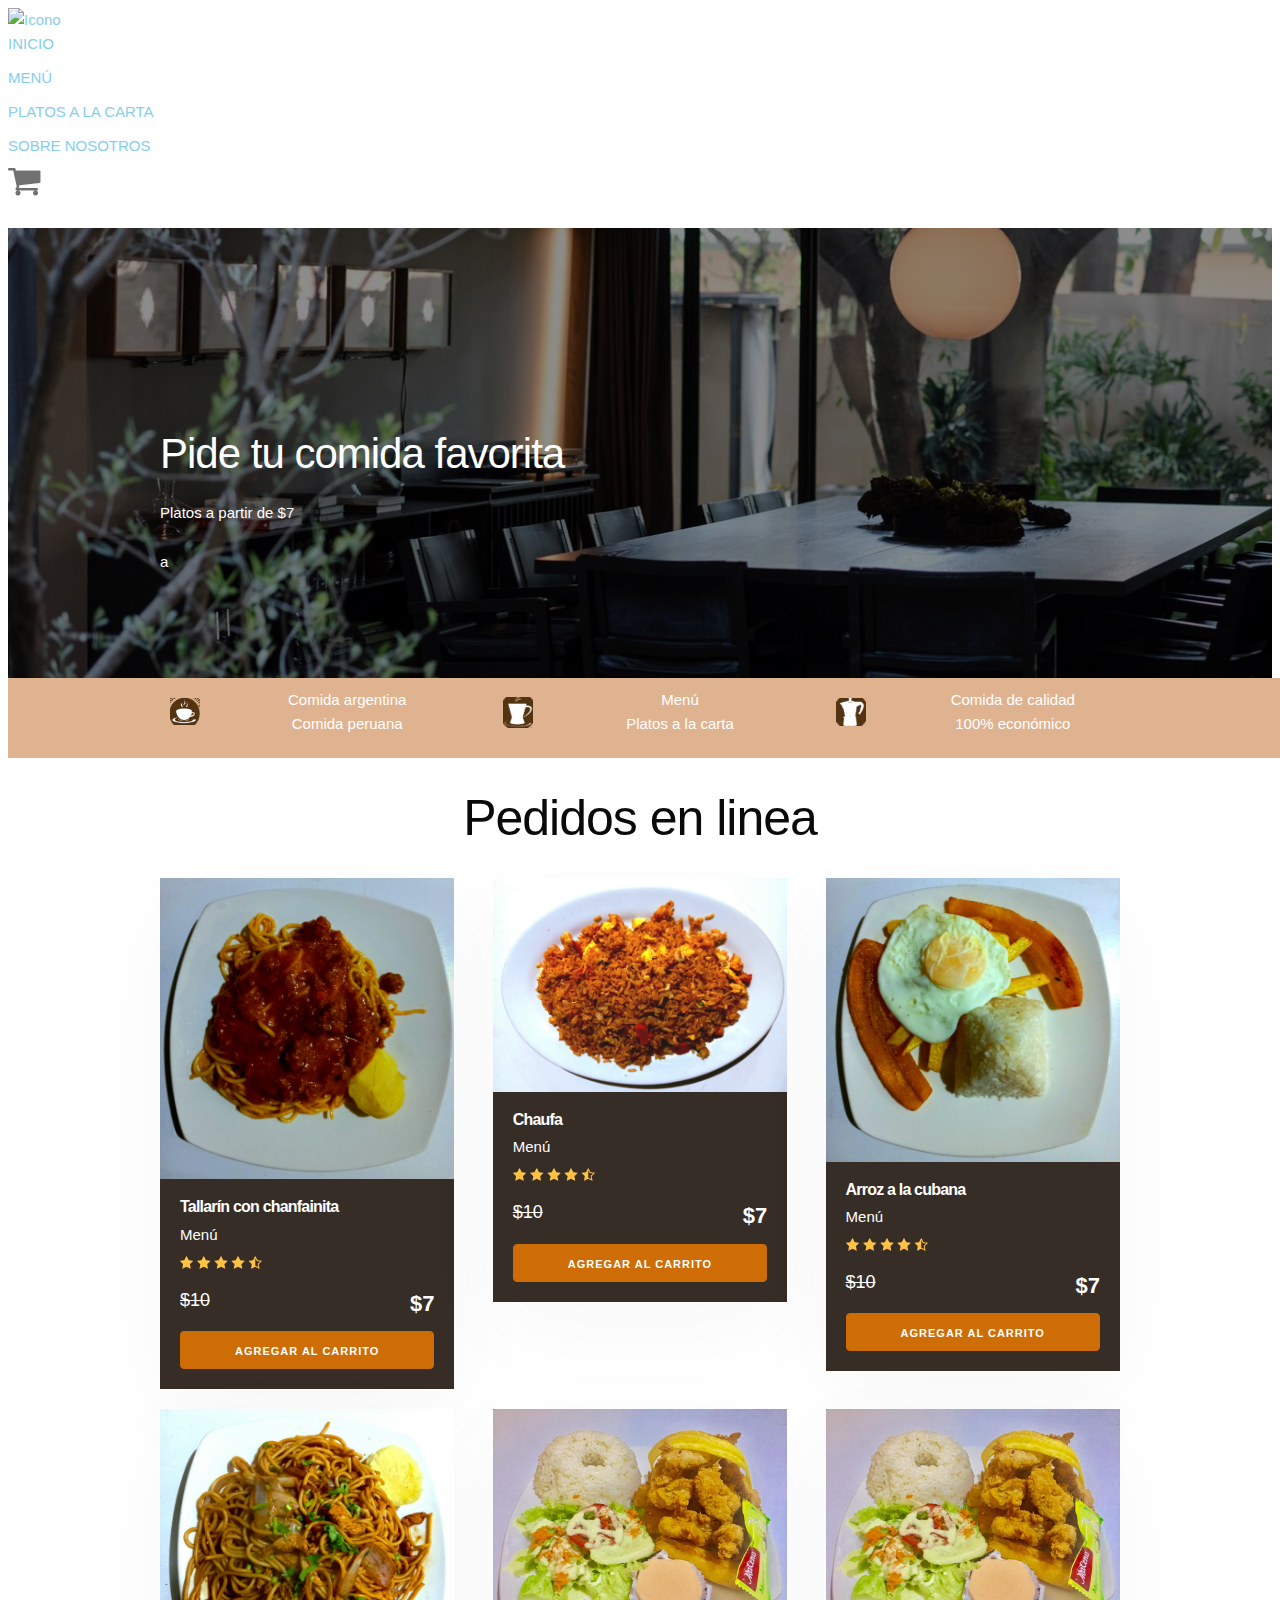
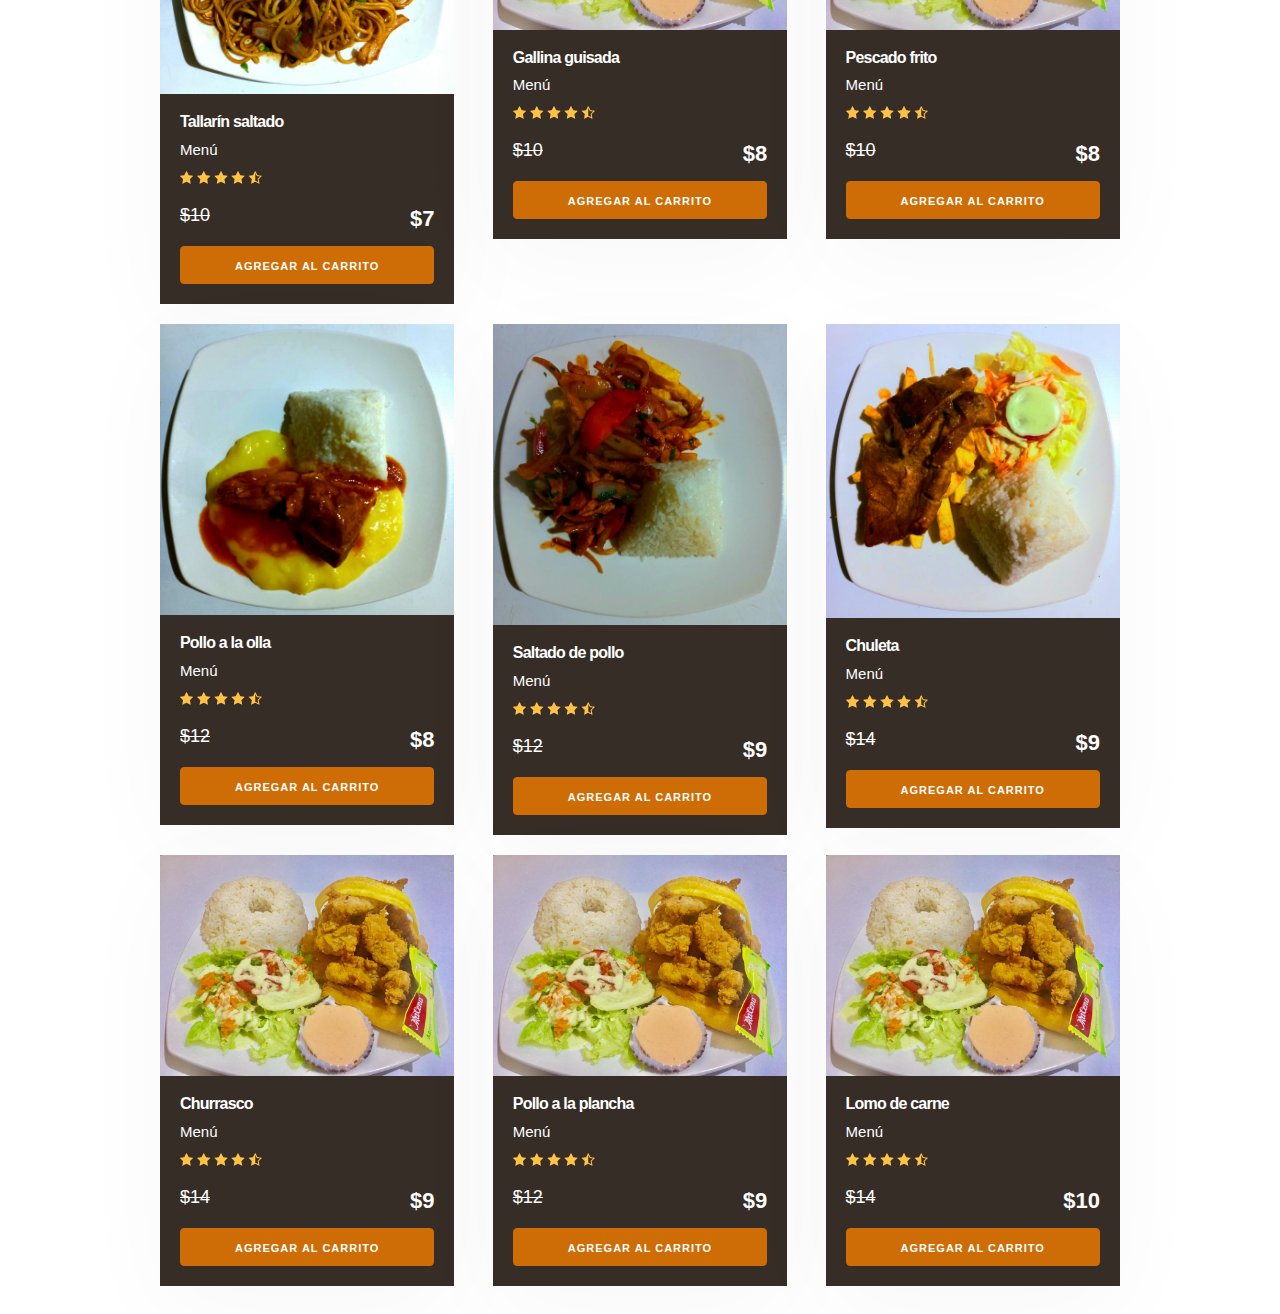
==== commit cf9f5a3b: "Update menu.html" ====
--- a/menu.html
+++ b/menu.html
@@ -77,7 +77,7 @@
                 <div class="six columns">
                     <div class="contenido-hero">
                         <h2>Pide tu comida favorita</h2>
-                        <p>Platos a partir de $7</p>
+                        <p>Platos a partir de $7</p>a
                     </div>
                 </div>
             </div>
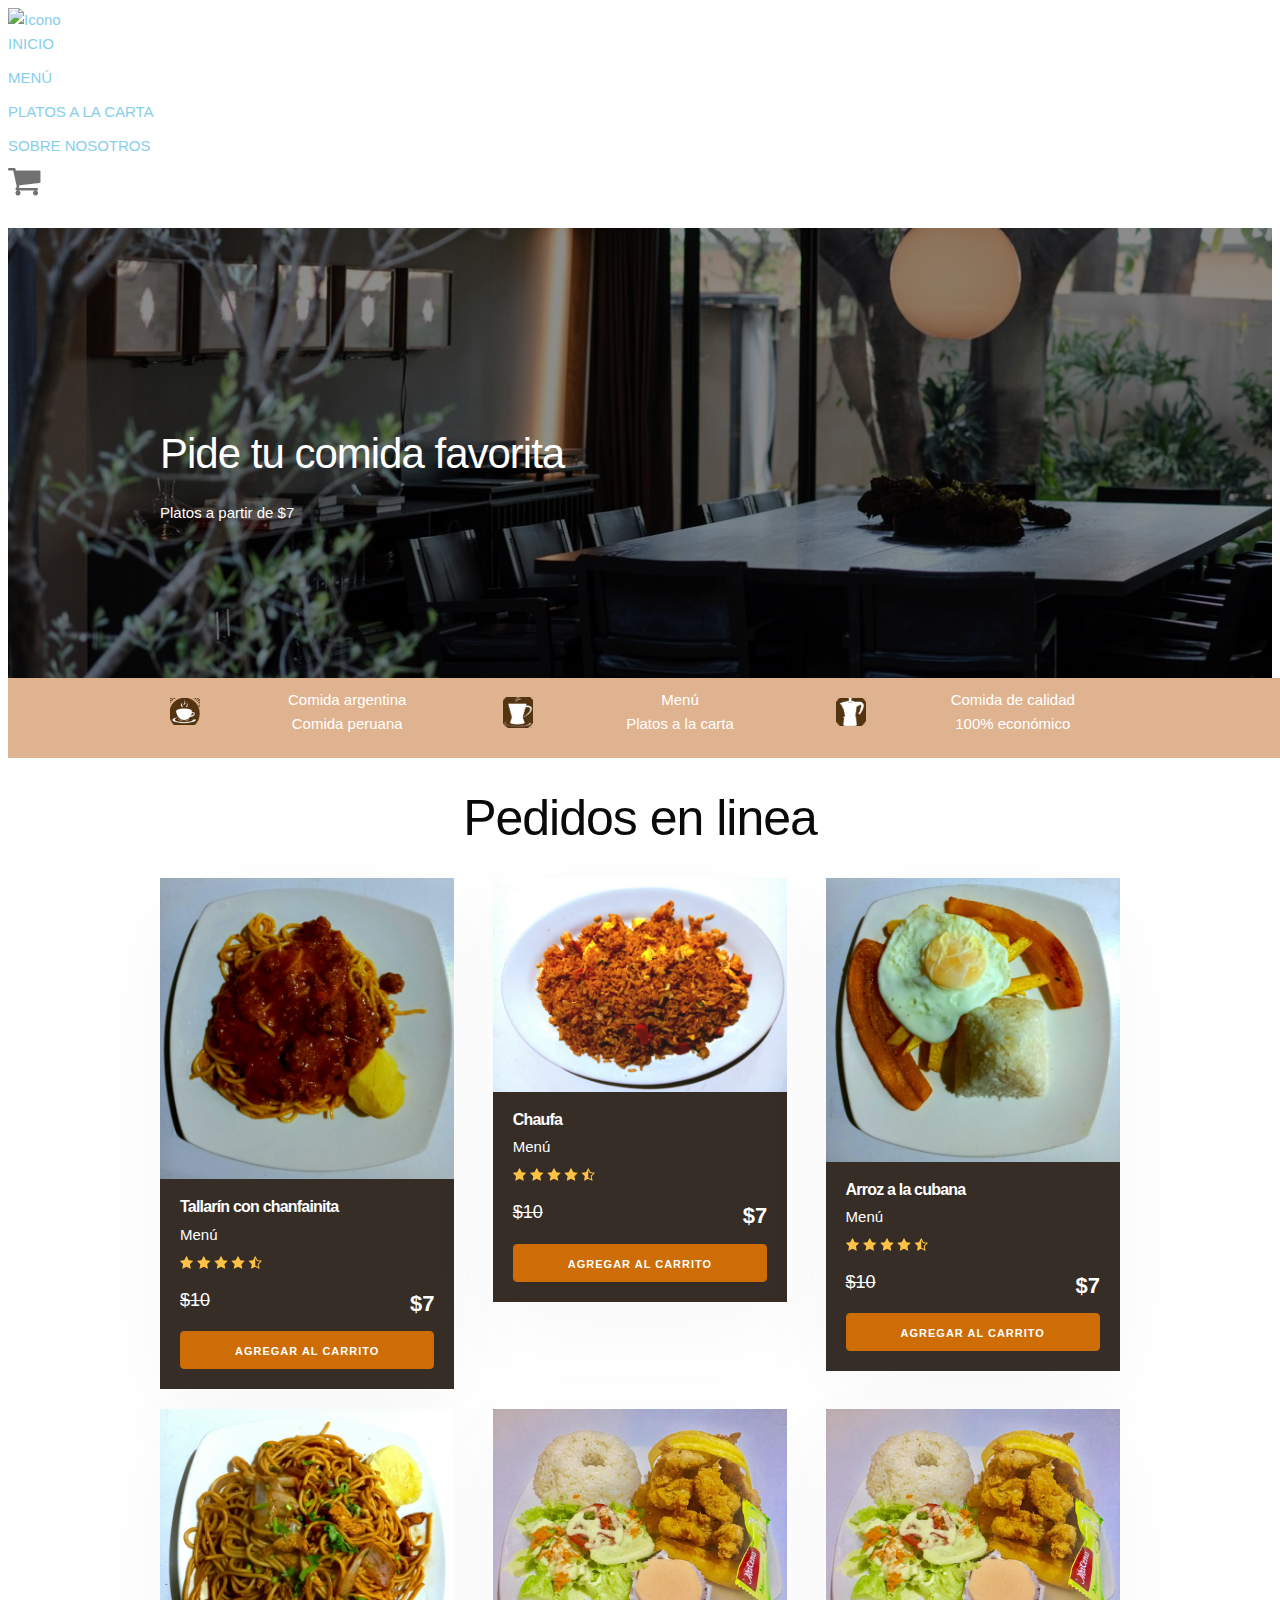
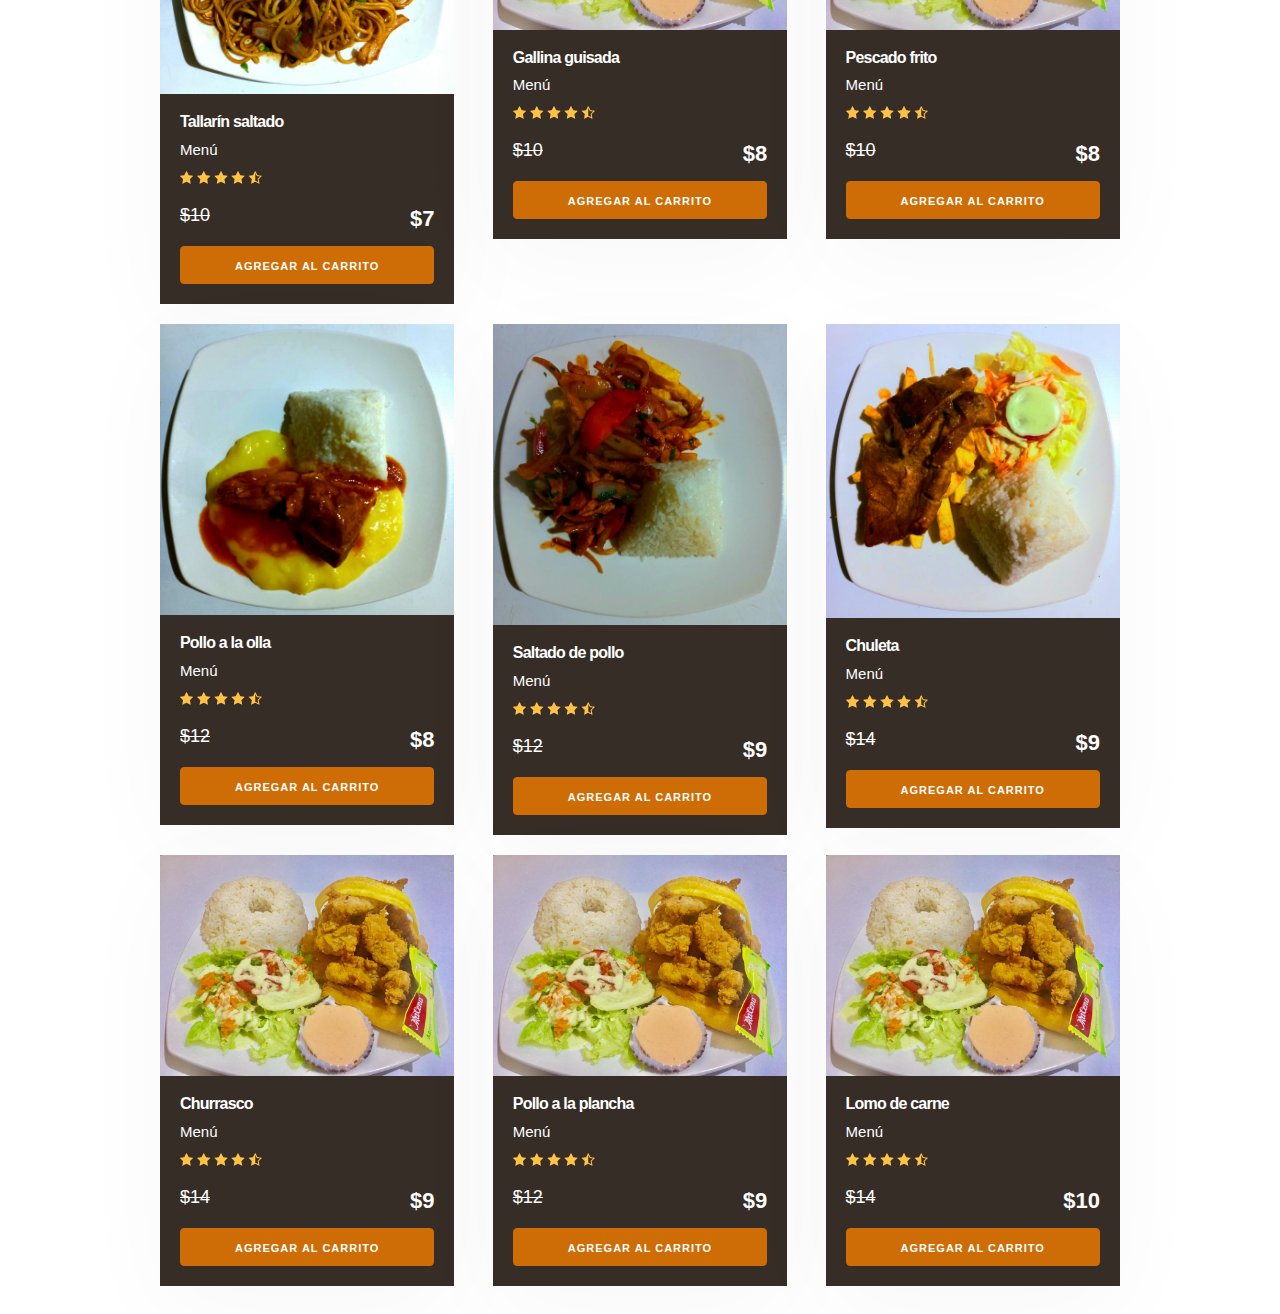
==== commit ef9a02ae: "Update menu.html" ====
--- a/menu.html
+++ b/menu.html
@@ -77,7 +77,7 @@
                 <div class="six columns">
                     <div class="contenido-hero">
                         <h2>Pide tu comida favorita</h2>
-                        <p>Platos a partir de $7</p>a
+                        <p>Platos a partir de $7</p>
                     </div>
                 </div>
             </div>
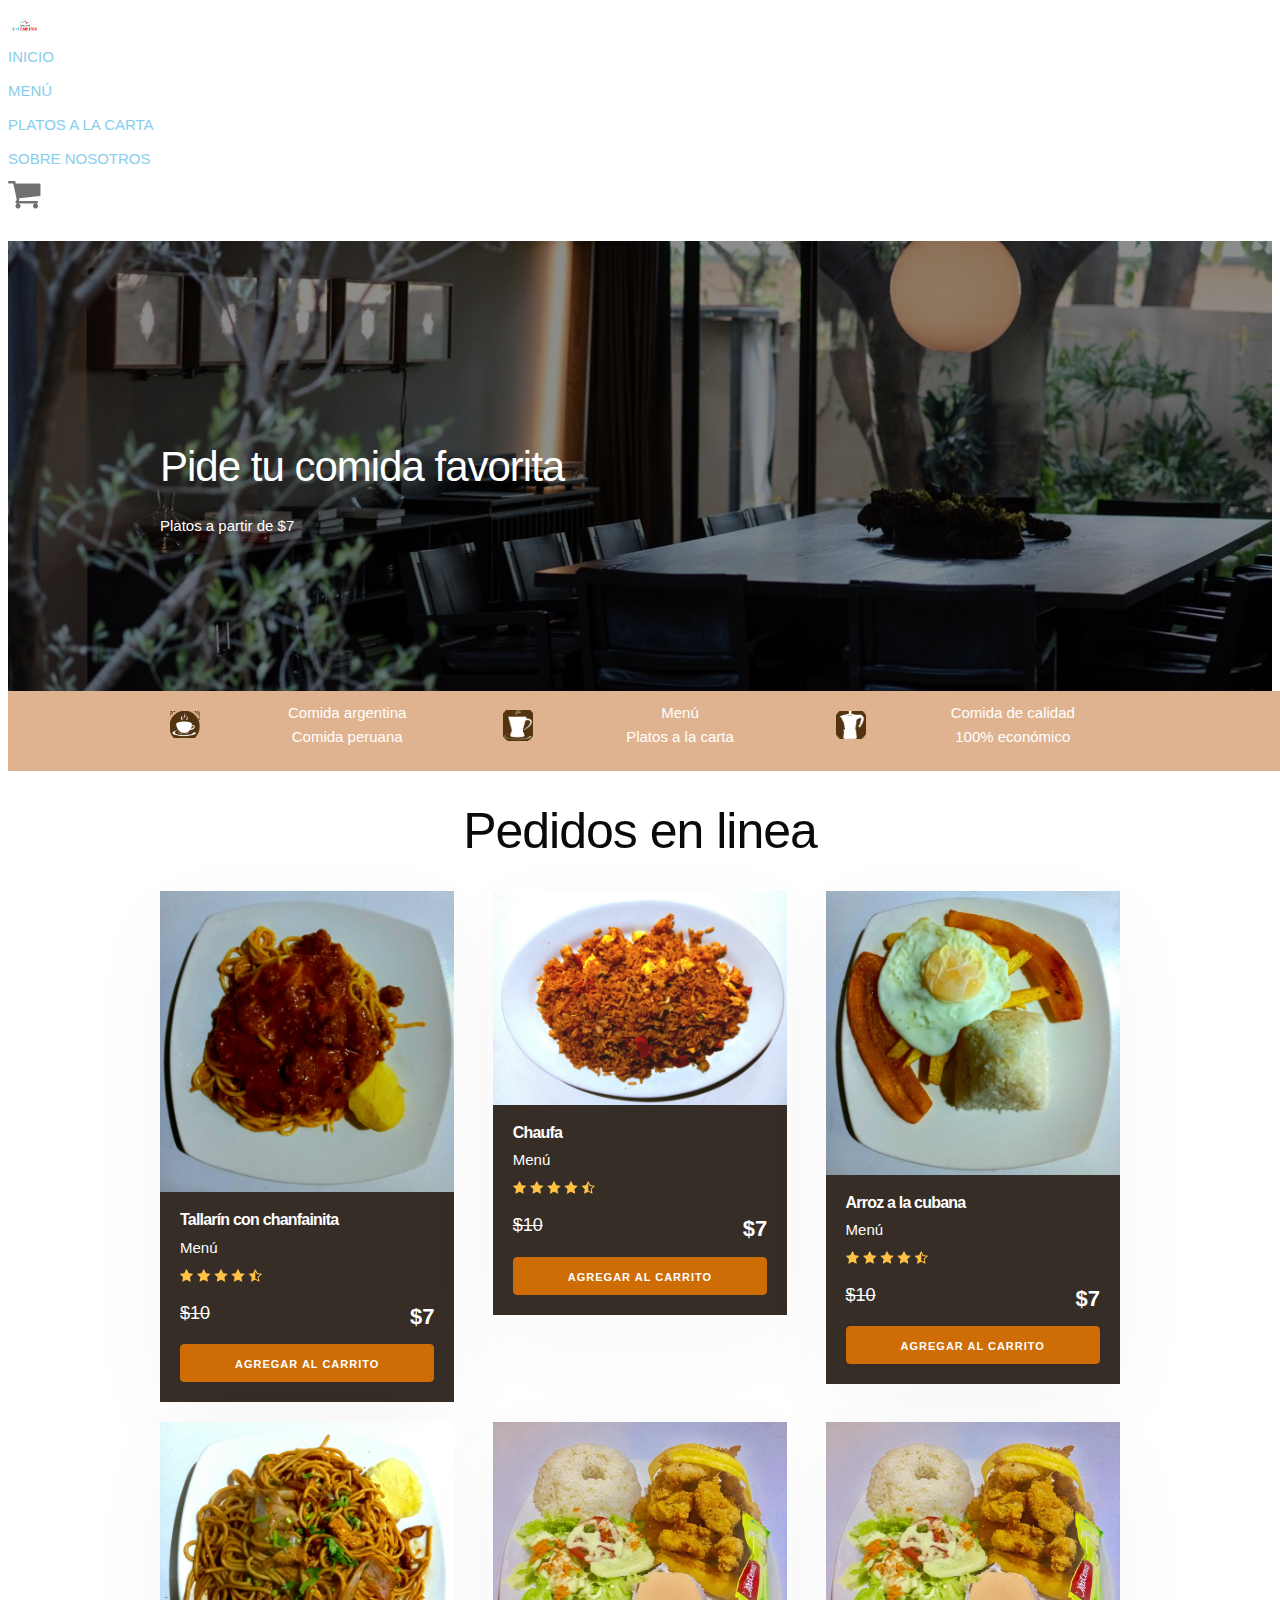
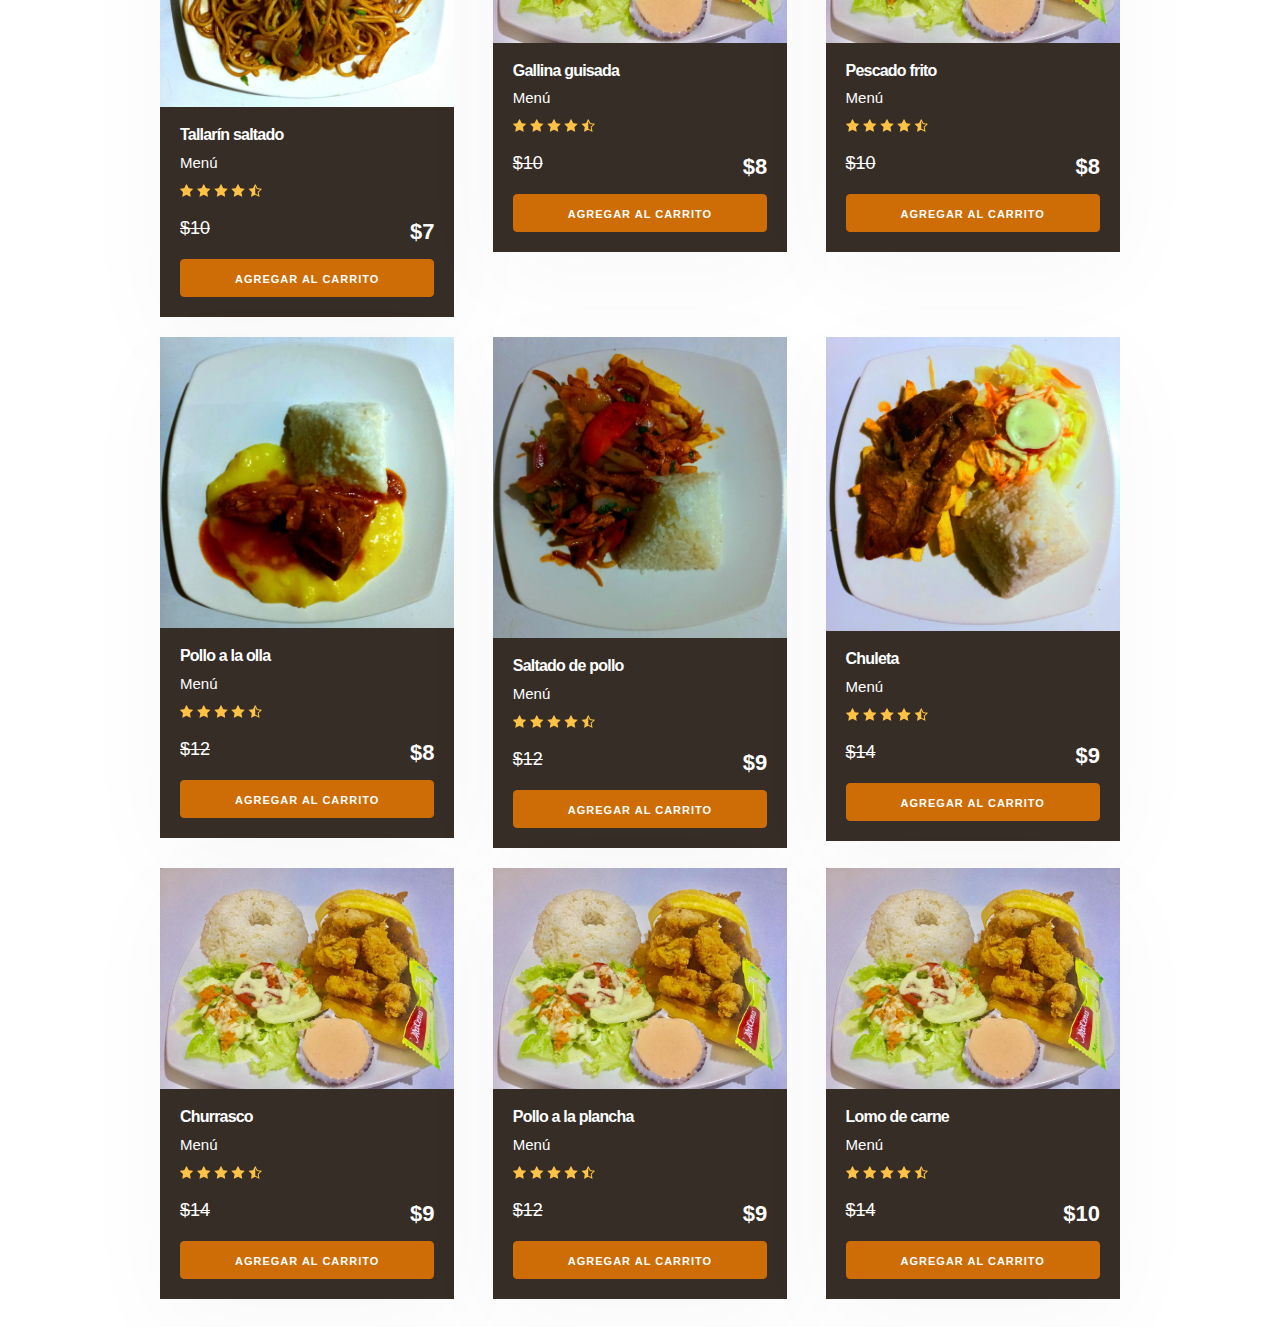
==== commit 26082cbc: "Update menu.html" ====
--- a/menu.html
+++ b/menu.html
@@ -26,7 +26,7 @@
             <div class="container-fluid">
               <a class="navbar-brand" href="#">
                 <img
-            src="https://cdn.glitch.com/686d35a2-2b6e-438b-ac4c-92ff63c16e5e%2FWhatsApp_Image_2021-08-18_at_1.25.25_PM-removebg-preview-removebg-preview.png?v=1629311523991"
+            src="img/logo 1.png"
             alt="Icono"
             width="36"
             height="30"
